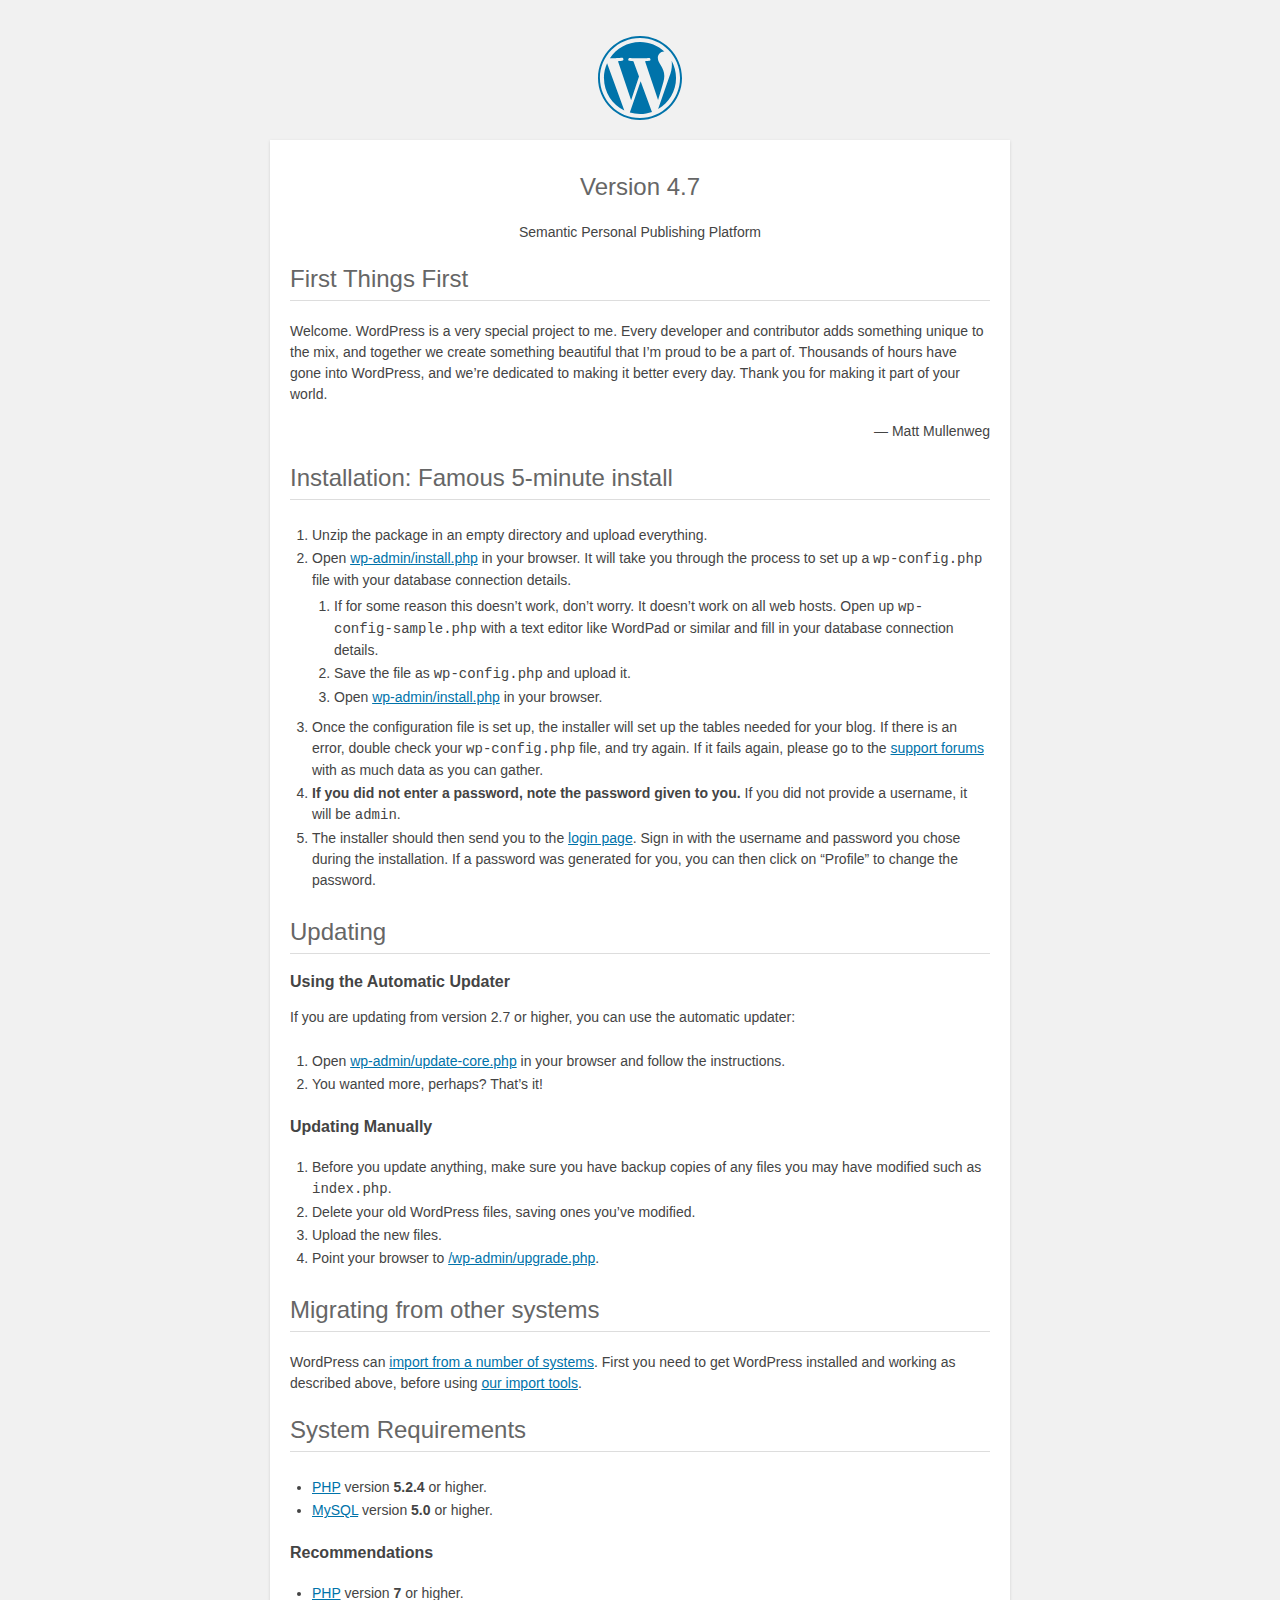
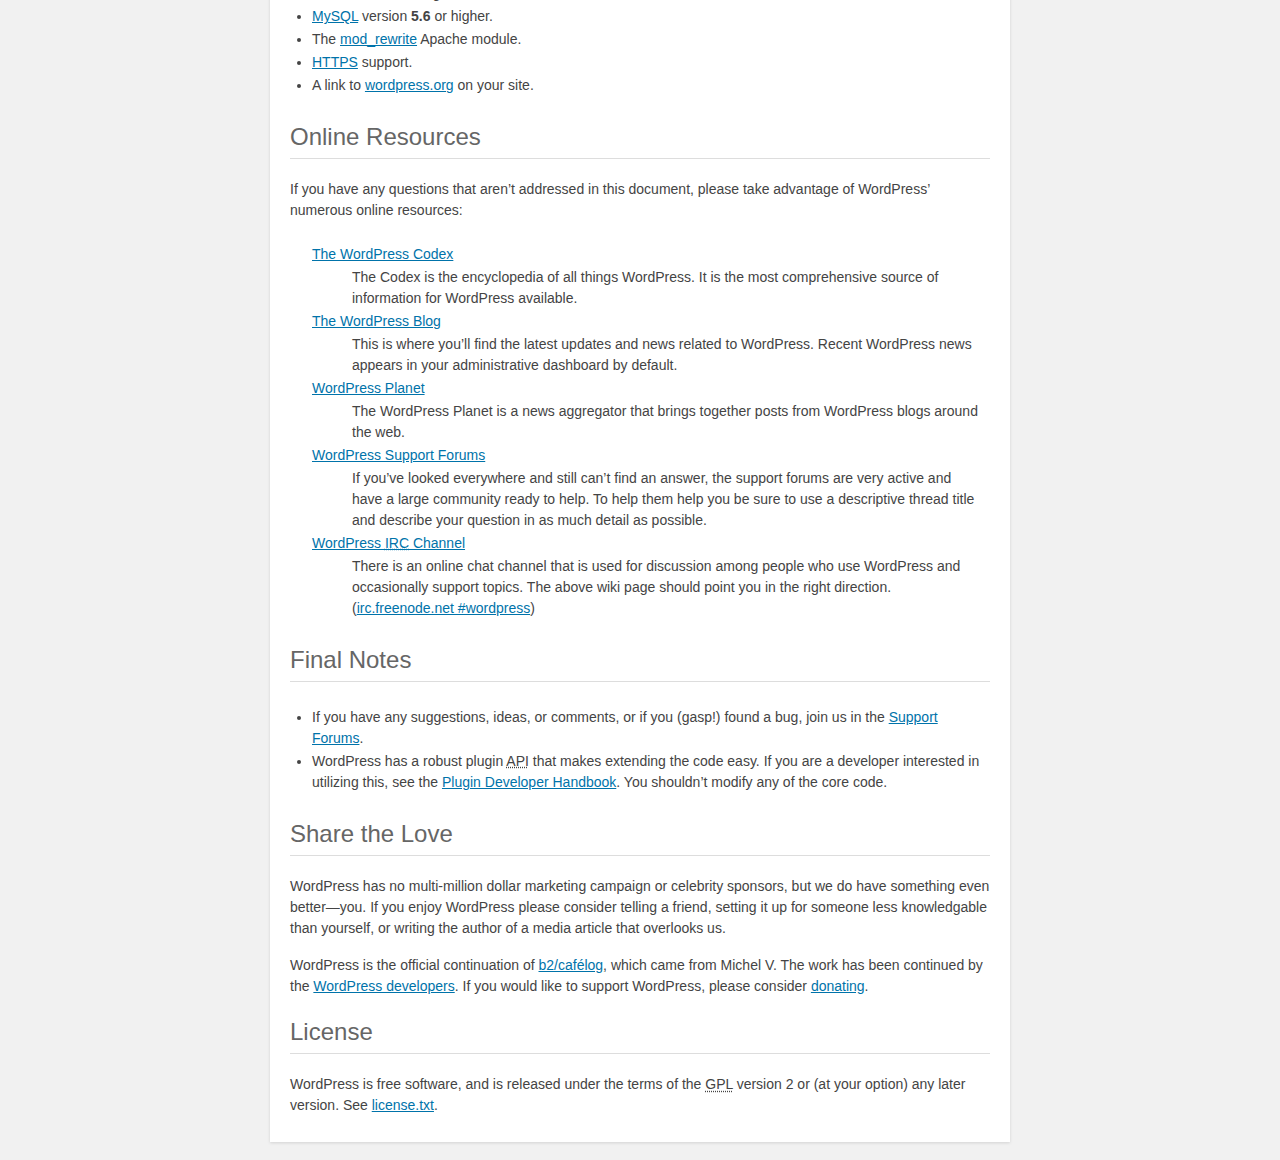
==== beta/readme.html @ 70b7b8a6 "install wordpress" ====
<!DOCTYPE html>
<html>
<head>
	<meta name="viewport" content="width=device-width" />
	<meta http-equiv="Content-Type" content="text/html; charset=utf-8" />
	<title>WordPress &#8250; ReadMe</title>
	<link rel="stylesheet" href="wp-admin/css/install.css?ver=20100228" type="text/css" />
</head>
<body>
<h1 id="logo">
	<a href="https://wordpress.org/"><img alt="WordPress" src="wp-admin/images/wordpress-logo.png" /></a>
	<br /> Version 4.7
</h1>
<p style="text-align: center">Semantic Personal Publishing Platform</p>

<h2>First Things First</h2>
<p>Welcome. WordPress is a very special project to me. Every developer and contributor adds something unique to the mix, and together we create something beautiful that I&#8217;m proud to be a part of. Thousands of hours have gone into WordPress, and we&#8217;re dedicated to making it better every day. Thank you for making it part of your world.</p>
<p style="text-align: right">&#8212; Matt Mullenweg</p>

<h2>Installation: Famous 5-minute install</h2>
<ol>
	<li>Unzip the package in an empty directory and upload everything.</li>
	<li>Open <span class="file"><a href="wp-admin/install.php">wp-admin/install.php</a></span> in your browser. It will take you through the process to set up a <code>wp-config.php</code> file with your database connection details.
		<ol>
			<li>If for some reason this doesn&#8217;t work, don&#8217;t worry. It doesn&#8217;t work on all web hosts. Open up <code>wp-config-sample.php</code> with a text editor like WordPad or similar and fill in your database connection details.</li>
			<li>Save the file as <code>wp-config.php</code> and upload it.</li>
			<li>Open <span class="file"><a href="wp-admin/install.php">wp-admin/install.php</a></span> in your browser.</li>
		</ol>
	</li>
	<li>Once the configuration file is set up, the installer will set up the tables needed for your blog. If there is an error, double check your <code>wp-config.php</code> file, and try again. If it fails again, please go to the <a href="https://wordpress.org/support/" title="WordPress support">support forums</a> with as much data as you can gather.</li>
	<li><strong>If you did not enter a password, note the password given to you.</strong> If you did not provide a username, it will be <code>admin</code>.</li>
	<li>The installer should then send you to the <a href="wp-login.php">login page</a>. Sign in with the username and password you chose during the installation. If a password was generated for you, you can then click on &#8220;Profile&#8221; to change the password.</li>
</ol>

<h2>Updating</h2>
<h3>Using the Automatic Updater</h3>
<p>If you are updating from version 2.7 or higher, you can use the automatic updater:</p>
<ol>
	<li>Open <span class="file"><a href="wp-admin/update-core.php">wp-admin/update-core.php</a></span> in your browser and follow the instructions.</li>
	<li>You wanted more, perhaps? That&#8217;s it!</li>
</ol>

<h3>Updating Manually</h3>
<ol>
	<li>Before you update anything, make sure you have backup copies of any files you may have modified such as <code>index.php</code>.</li>
	<li>Delete your old WordPress files, saving ones you&#8217;ve modified.</li>
	<li>Upload the new files.</li>
	<li>Point your browser to <span class="file"><a href="wp-admin/upgrade.php">/wp-admin/upgrade.php</a>.</span></li>
</ol>

<h2>Migrating from other systems</h2>
<p>WordPress can <a href="https://codex.wordpress.org/Importing_Content">import from a number of systems</a>. First you need to get WordPress installed and working as described above, before using <a href="wp-admin/import.php" title="Import to WordPress">our import tools</a>.</p>

<h2>System Requirements</h2>
<ul>
	<li><a href="https://secure.php.net/">PHP</a> version <strong>5.2.4</strong> or higher.</li>
	<li><a href="https://www.mysql.com/">MySQL</a> version <strong>5.0</strong> or higher.</li>
</ul>

<h3>Recommendations</h3>
<ul>
	<li><a href="https://secure.php.net/">PHP</a> version <strong>7</strong> or higher.</li>
	<li><a href="https://www.mysql.com/">MySQL</a> version <strong>5.6</strong> or higher.</li>
	<li>The <a href="https://httpd.apache.org/docs/2.2/mod/mod_rewrite.html">mod_rewrite</a> Apache module.</li>
	<li><a href="https://wordpress.org/news/2016/12/moving-toward-ssl/">HTTPS</a> support.</li>
	<li>A link to <a href="https://wordpress.org/">wordpress.org</a> on your site.</li>
</ul>

<h2>Online Resources</h2>
<p>If you have any questions that aren&#8217;t addressed in this document, please take advantage of WordPress&#8217; numerous online resources:</p>
<dl>
	<dt><a href="https://codex.wordpress.org/">The WordPress Codex</a></dt>
		<dd>The Codex is the encyclopedia of all things WordPress. It is the most comprehensive source of information for WordPress available.</dd>
	<dt><a href="https://wordpress.org/news/">The WordPress Blog</a></dt>
		<dd>This is where you&#8217;ll find the latest updates and news related to WordPress. Recent WordPress news appears in your administrative dashboard by default.</dd>
	<dt><a href="https://planet.wordpress.org/">WordPress Planet</a></dt>
		<dd>The WordPress Planet is a news aggregator that brings together posts from WordPress blogs around the web.</dd>
	<dt><a href="https://wordpress.org/support/">WordPress Support Forums</a></dt>
		<dd>If you&#8217;ve looked everywhere and still can&#8217;t find an answer, the support forums are very active and have a large community ready to help. To help them help you be sure to use a descriptive thread title and describe your question in as much detail as possible.</dd>
	<dt><a href="https://codex.wordpress.org/IRC">WordPress <abbr title="Internet Relay Chat">IRC</abbr> Channel</a></dt>
		<dd>There is an online chat channel that is used for discussion among people who use WordPress and occasionally support topics. The above wiki page should point you in the right direction. (<a href="irc://irc.freenode.net/wordpress">irc.freenode.net #wordpress</a>)</dd>
</dl>

<h2>Final Notes</h2>
<ul>
	<li>If you have any suggestions, ideas, or comments, or if you (gasp!) found a bug, join us in the <a href="https://wordpress.org/support/">Support Forums</a>.</li>
	<li>WordPress has a robust plugin <abbr title="application programming interface">API</abbr> that makes extending the code easy. If you are a developer interested in utilizing this, see the <a href="https://developer.wordpress.org/plugins/">Plugin Developer Handbook</a>. You shouldn&#8217;t modify any of the core code.</li>
</ul>

<h2>Share the Love</h2>
<p>WordPress has no multi-million dollar marketing campaign or celebrity sponsors, but we do have something even better&#8212;you. If you enjoy WordPress please consider telling a friend, setting it up for someone less knowledgable than yourself, or writing the author of a media article that overlooks us.</p>

<p>WordPress is the official continuation of <a href="http://cafelog.com/">b2/caf&#233;log</a>, which came from Michel V. The work has been continued by the <a href="https://wordpress.org/about/">WordPress developers</a>. If you would like to support WordPress, please consider <a href="https://wordpress.org/donate/" title="Donate to WordPress">donating</a>.</p>

<h2>License</h2>
<p>WordPress is free software, and is released under the terms of the <abbr title="GNU General Public License">GPL</abbr> version 2 or (at your option) any later version. See <a href="license.txt">license.txt</a>.</p>

</body>
</html>
---- beta/wp-admin/css/install.css ----
html {
	background: #f1f1f1;
	margin: 0 20px;
}

body {
	background: #fff;
	color: #444;
	font-family: -apple-system, BlinkMacSystemFont, "Segoe UI", Roboto, Oxygen-Sans, Ubuntu, Cantarell, "Helvetica Neue", sans-serif;
	margin: 140px auto 25px;
	padding: 20px 20px 10px 20px;
	max-width: 700px;
	-webkit-font-smoothing: subpixel-antialiased;
	-webkit-box-shadow: 0 1px 3px rgba(0,0,0,0.13);
	box-shadow: 0 1px 3px rgba(0,0,0,0.13);
}

a {
	color: #0073aa;
}

a:hover,
a:active {
	color: #00a0d2;
}

a:focus {
	color: #124964;
	-webkit-box-shadow:
		0 0 0 1px #5b9dd9,
		0 0 2px 1px rgba(30, 140, 190, .8);
	box-shadow:
		0 0 0 1px #5b9dd9,
		0 0 2px 1px rgba(30, 140, 190, .8);
}

.ie8 a:focus {
	outline: #5b9dd9 solid 1px;
}

h1, h2 {
	border-bottom: 1px solid #ddd;
	clear: both;
	color: #666;
	font-size: 24px;
	padding: 0;
	padding-bottom: 7px;
	font-weight: 400;
}

h3 {
	font-size: 16px;
}

p, li, dd, dt {
	padding-bottom: 2px;
	font-size: 14px;
	line-height: 1.5;
}

code, .code {
	font-family: Consolas, Monaco, monospace;
}

ul, ol, dl {
	padding: 5px 5px 5px 22px;
}

a img {
	border:0
}
abbr {
	border: 0;
	font-variant: normal;
}

fieldset {
	border: 0;
	padding: 0;
	margin: 0;
}

label {
	cursor: pointer;
}

#logo {
	margin: 6px 0 14px 0;
	padding: 0 0 7px 0;
	border-bottom: none;
	text-align:center
}
#logo a {
	background-image: url(../images/w-logo-blue.png?ver=20131202);
	background-image: none, url(../images/wordpress-logo.svg?ver=20131107);
	-webkit-background-size: 84px;
	background-size: 84px;
	background-position: center top;
	background-repeat: no-repeat;
	color: #444; /* same as login.css */
	height: 84px;
	font-size: 20px;
	font-weight: 400;
	line-height: 1.3em;
	margin: -130px auto 25px;
	padding: 0;
	text-decoration: none;
	width: 84px;
	text-indent: -9999px;
	outline: none;
	overflow: hidden;
	display: block;
}

#logo a:focus {
	-webkit-box-shadow: none;
	box-shadow: none;
}

.step {
	margin: 20px 0 15px;
}
.step, th {
	text-align: left;
	padding: 0;
}
.language-chooser.wp-core-ui .step .button.button-large {
	height: 36px;
	font-size: 14px;
	line-height: 33px;
	vertical-align: middle;
}
textarea {
	border: 1px solid #ddd;
	font-family: -apple-system, BlinkMacSystemFont, "Segoe UI", Roboto, Oxygen-Sans, Ubuntu, Cantarell, "Helvetica Neue", sans-serif;
	width: 100%;
	-webkit-box-sizing: border-box;
	-moz-box-sizing: border-box;
	box-sizing: border-box;
}

.form-table {
	border-collapse: collapse;
	margin-top: 1em;
	width: 100%;
}

.form-table td {
	margin-bottom: 9px;
	padding: 10px 20px 10px 0;
	font-size: 14px;
	vertical-align: top
}

.form-table th {
	font-size: 14px;
	text-align: left;
	padding: 10px 20px 10px 0;
	width: 140px;
	vertical-align: top;
}

.form-table code {
	line-height: 18px;
	font-size: 14px;
}

.form-table p {
	margin: 4px 0 0 0;
	font-size: 11px;
}

.form-table input {
	line-height: 20px;
	font-size: 15px;
	padding: 3px 5px;
	border: 1px solid #ddd;
	-webkit-box-shadow: inset 0 1px 2px rgba(0,0,0,0.07);
	box-shadow: inset 0 1px 2px rgba(0,0,0,0.07);
}

input,
submit {
	font-family: -apple-system, BlinkMacSystemFont, "Segoe UI", Roboto, Oxygen-Sans, Ubuntu, Cantarell, "Helvetica Neue", sans-serif;
}

.form-table input[type=text],
.form-table input[type=email],
.form-table input[type=url],
.form-table input[type=password] {
	width: 206px;
}

.form-table th p {
	font-weight: 400;
}

.form-table.install-success th,
.form-table.install-success td {
	vertical-align: middle;
	padding: 16px 20px 16px 0;
}

.form-table.install-success td p {
	margin: 0;
	font-size: 14px;
}

.form-table.install-success td code {
	margin: 0;
	font-size: 18px;
}

#error-page {
	margin-top: 50px;
}

#error-page p {
	font-size: 14px;
	line-height: 18px;
	margin: 25px 0 20px;
}

#error-page code, .code {
	font-family: Consolas, Monaco, monospace;
}

.wp-hide-pw > .dashicons {
	line-height: inherit;
}

#pass-strength-result {
	background-color: #eee;
	border: 1px solid #ddd;
	color: #23282d;
	margin: -2px 5px 5px 0px;
	padding: 3px 5px;
	text-align: center;
	width: 218px;
	-webkit-box-sizing: border-box;
	-moz-box-sizing: border-box;
	box-sizing: border-box;
	opacity: 0;
}

#pass-strength-result.short {
	background-color: #f1adad;
	border-color: #e35b5b;
	opacity: 1;
}

#pass-strength-result.bad {
	background-color: #fbc5a9;
	border-color: #f78b53;
	opacity: 1;
}

#pass-strength-result.good {
	background-color: #ffe399;
	border-color: #ffc733;
	opacity: 1;
}

#pass-strength-result.strong {
	background-color: #c1e1b9;
	border-color: #83c373;
	opacity: 1;
}

#pass1.short, #pass1-text.short {
	border-color: #e35b5b;
}

#pass1.bad, #pass1-text.bad {
	border-color: #f78b53;
}

#pass1.good, #pass1-text.good {
	border-color: #ffc733;
}

#pass1.strong, #pass1-text.strong {
	border-color: #83c373;
}

.pw-weak {
	display: none;
}

.message {
	border-left: 4px solid #dc3232;
	padding: .7em .6em;
	background-color: #fbeaea;
}

/* rtl:ignore */
#dbname,
#uname,
#pwd,
#dbhost,
#prefix,
#user_login,
#admin_email,
#pass1,
#pass2 {
	direction: ltr;
}

#pass1-text,
.show-password #pass1 {
	display: none;
}

.show-password #pass1-text
{
	display: inline-block;
}

.form-table span.description.important {
	font-size: 12px;
}


/* localization */
body.rtl,
.rtl textarea,
.rtl input,
.rtl submit {
	font-family: Tahoma, sans-serif;
}

:lang(he-il) body.rtl,
:lang(he-il) .rtl textarea,
:lang(he-il) .rtl input,
:lang(he-il) .rtl submit {
	font-family: Arial, sans-serif;
}

@media only screen and (max-width: 799px) {
	body {
		margin-top: 115px;
	}
	#logo a {
		margin: -125px auto 30px;
	}
}

@media screen and ( max-width: 782px ) {

	.form-table {
		margin-top: 0;
	}

	.form-table th,
	.form-table td {
		display: block;
		width: auto;
		vertical-align: middle;
	}

	.form-table th {
		padding: 20px 0 0;
	}

	.form-table td {
		padding: 5px 0;
		border: 0;
		margin: 0;
	}

	textarea,
	input {
		font-size: 16px;
	}

	.form-table td input[type="text"],
	.form-table td input[type="email"],
	.form-table td input[type="url"],
	.form-table td input[type="password"],
	.form-table td select,
	.form-table td textarea,
	.form-table span.description {
		width: 100%;
		font-size: 16px;
		line-height: 1.5;
		padding: 7px 10px;
		display: block;
		max-width: none;
		-webkit-box-sizing: border-box;
		-moz-box-sizing: border-box;
		box-sizing: border-box;
	}

}

body.language-chooser {
	max-width: 300px;
}

.language-chooser select {
	padding: 8px;
	width: 100%;
	display: block;
	border: 1px solid #ddd;
	background-color: #fff;
	color: #32373c;
	font-size: 16px;
	font-family: Arial, sans-serif;
	font-weight: 400;
}

.language-chooser p {
	text-align: right;
}

.screen-reader-input,
.screen-reader-text {
	position: absolute;
	margin: -1px;
	padding: 0;
	height: 1px;
	width: 1px;
	overflow: hidden;
	clip: rect(0 0 0 0);
	border: 0;
}

.spinner {
	background: url(../images/spinner.gif) no-repeat;
	-webkit-background-size: 20px 20px;
	background-size: 20px 20px;
	visibility: hidden;
	opacity: 0.7;
	filter: alpha(opacity=70);
	width: 20px;
	height: 20px;
	margin: 2px 5px 0;
}

.step .spinner {
	display: inline-block;
	vertical-align: middle;
	margin-right: 15px;
}

.button.hide-if-no-js,
.hide-if-no-js {
	display: none;
}

/**
 * HiDPI Displays
 */
@media print,
  (-webkit-min-device-pixel-ratio: 1.25),
  (min-resolution: 120dpi) {

	.spinner {
		background-image: url(../images/spinner-2x.gif);
	}

}
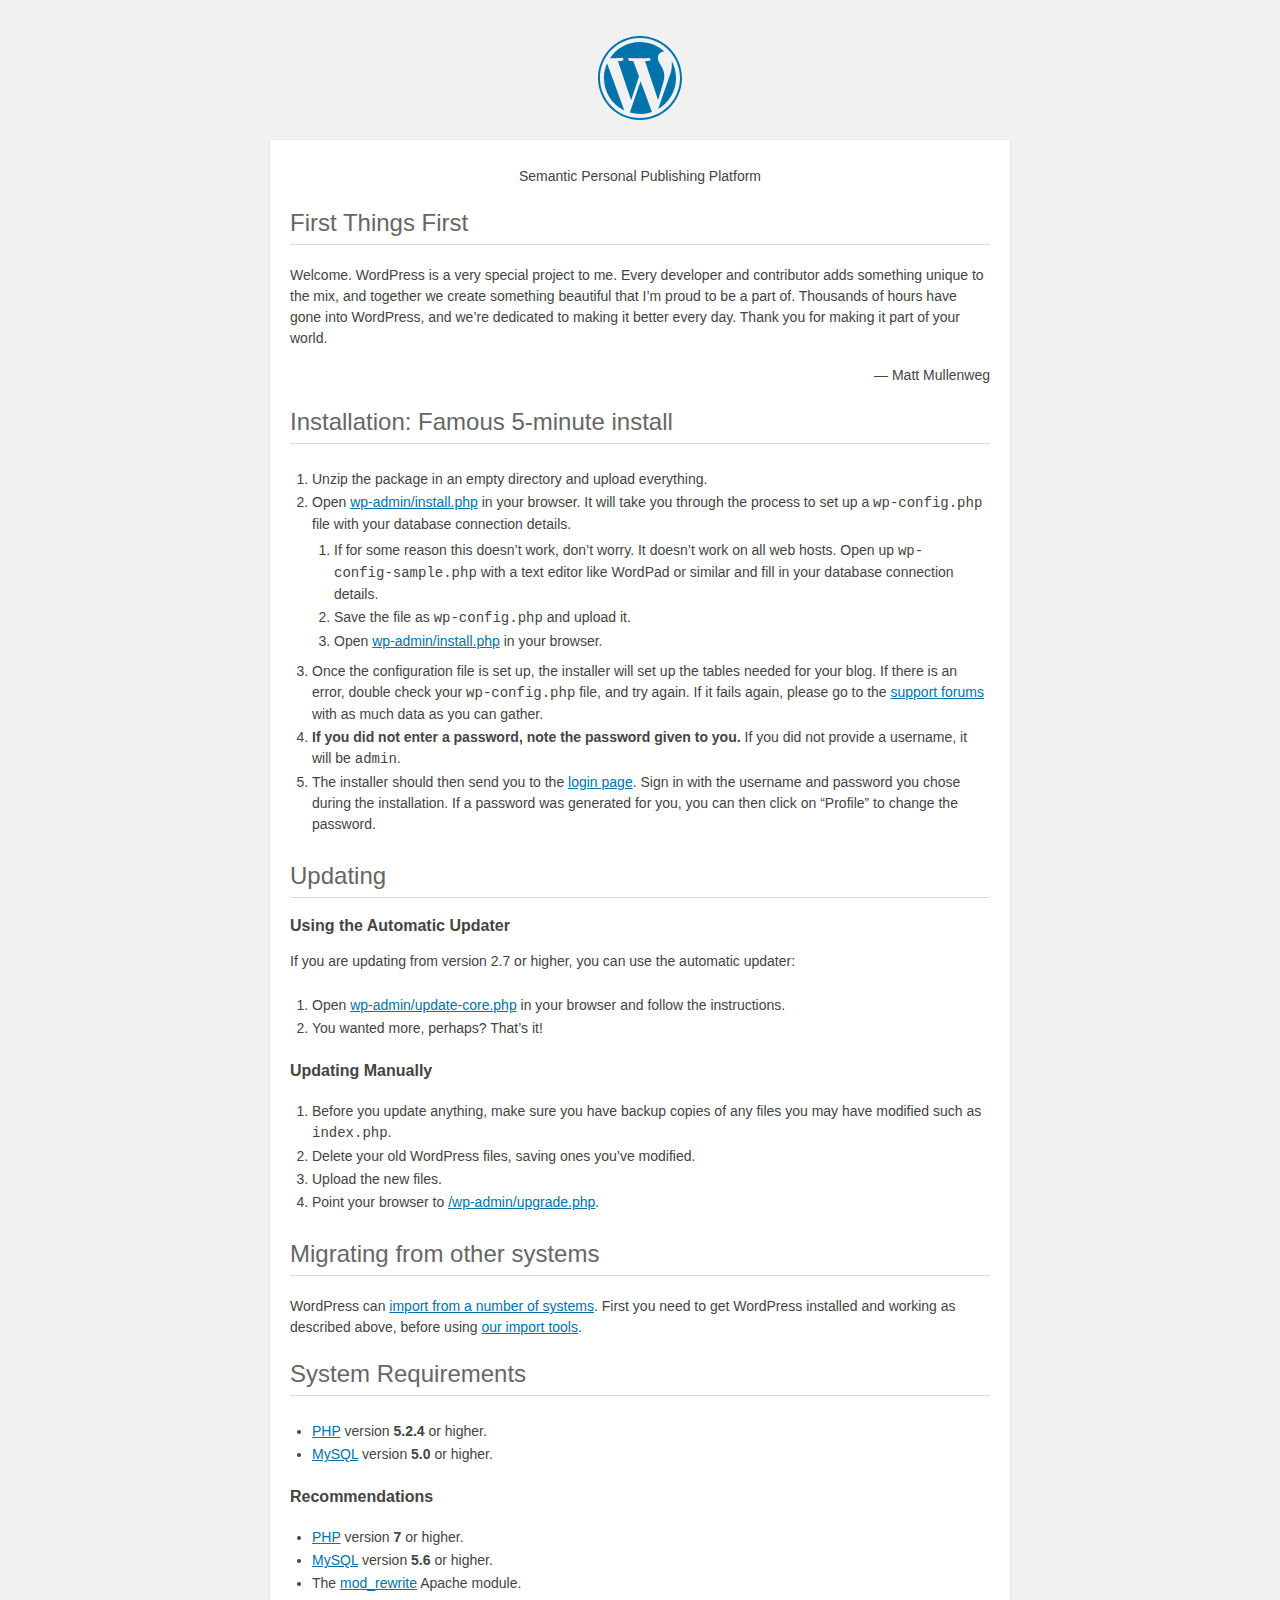
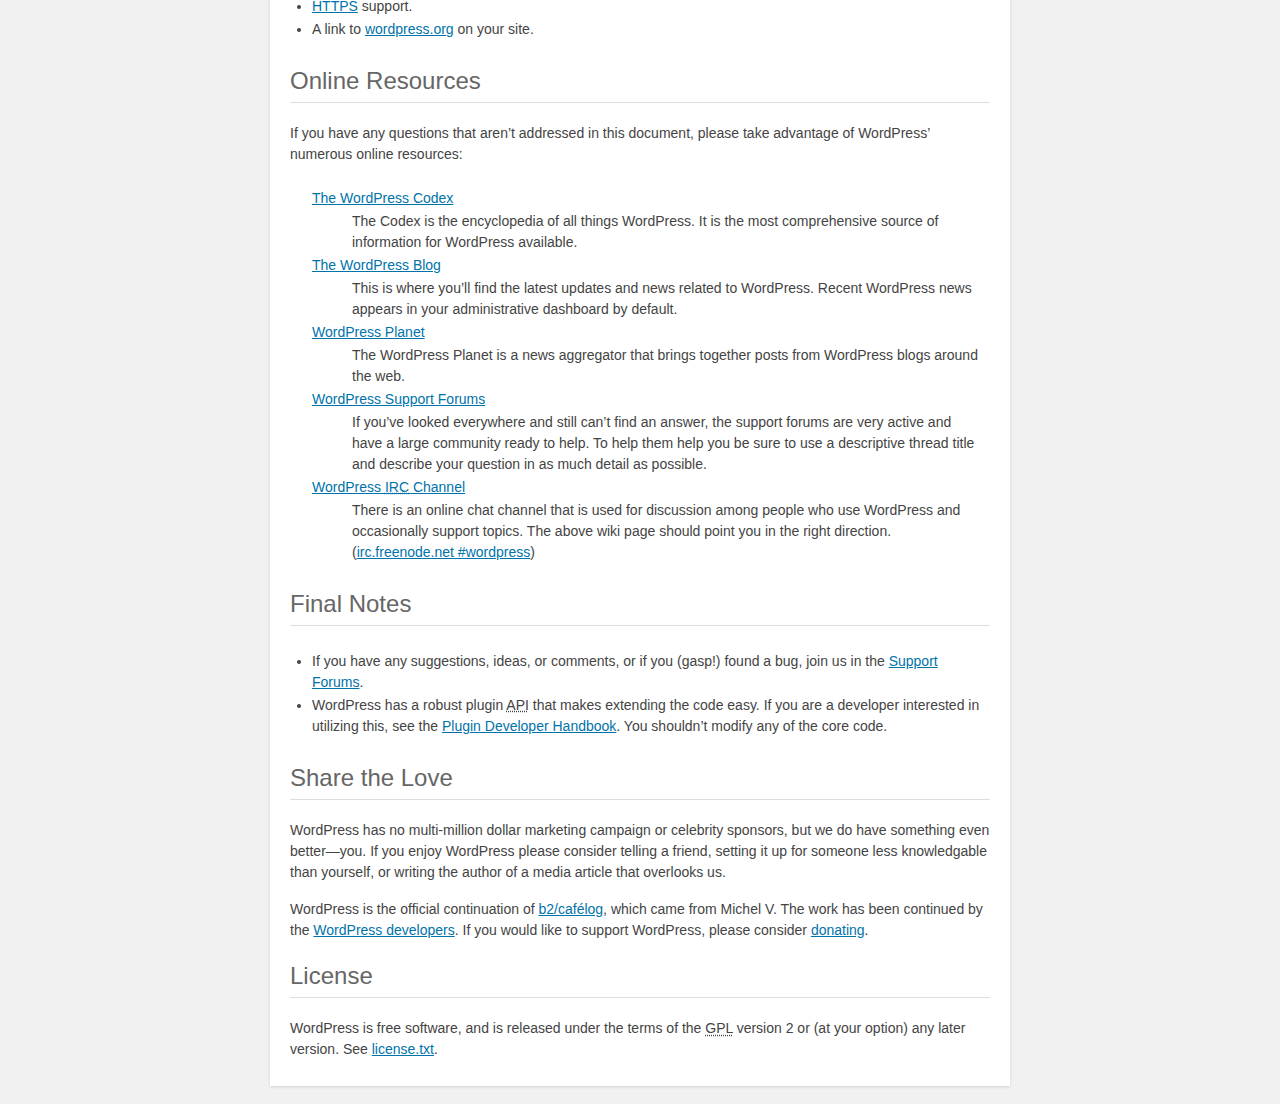
==== commit e62e2b7a: "update wordpress" ====
--- a/beta/readme.html
+++ b/beta/readme.html
@@ -9,7 +9,6 @@
 <body>
 <h1 id="logo">
 	<a href="https://wordpress.org/"><img alt="WordPress" src="wp-admin/images/wordpress-logo.png" /></a>
-	<br /> Version 4.7
 </h1>
 <p style="text-align: center">Semantic Personal Publishing Platform</p>
 
